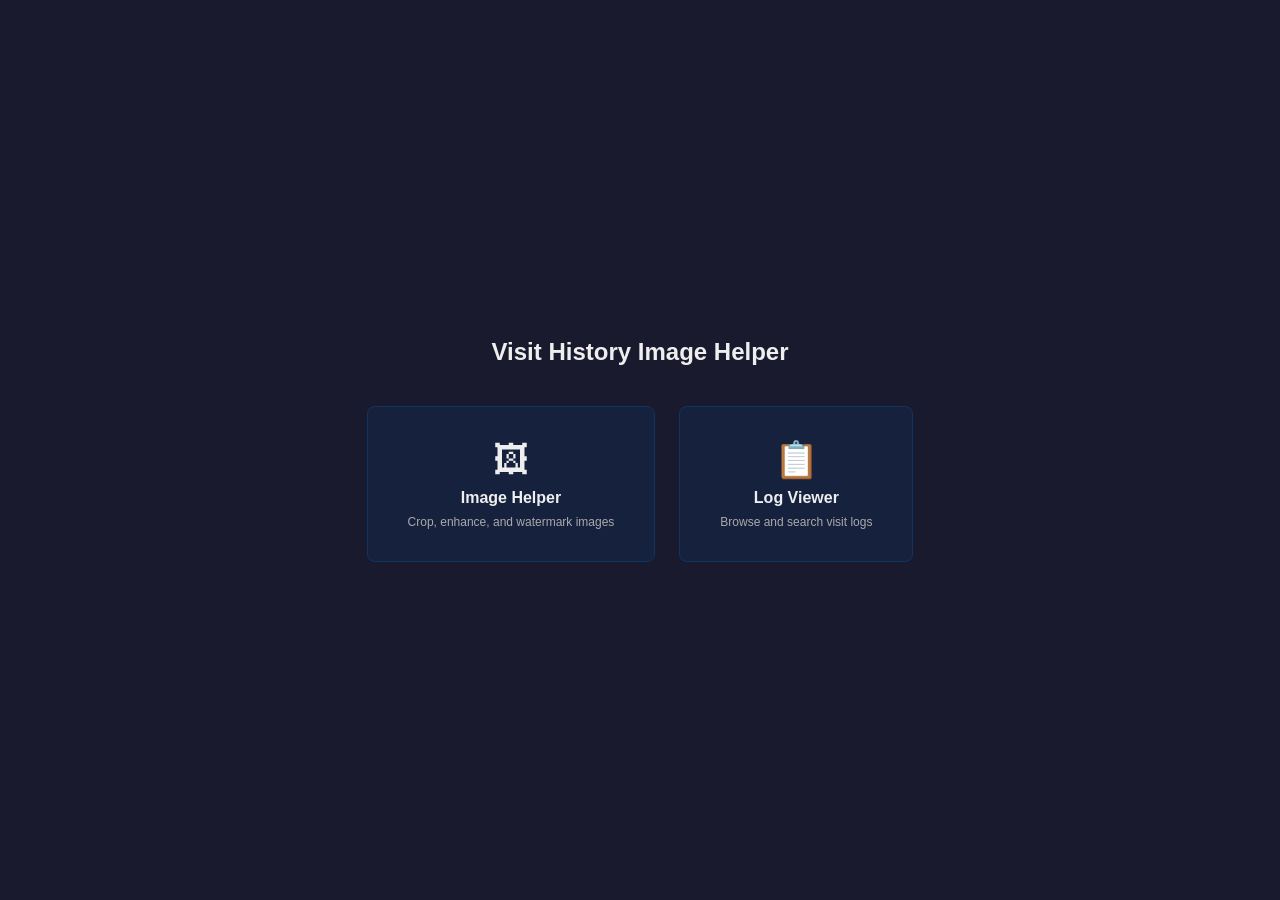
==== web/home.html @ 195b38b1 "updates" ====
<!DOCTYPE html>
<html lang="en">
<head>
  <meta charset="UTF-8">
  <meta name="viewport" content="width=device-width, initial-scale=1.0">
  <title>Visit History Image Helper</title>
  <link rel="stylesheet" href="style.css">
</head>
<body>
  <div id="home-screen">
    <h1>Visit History Image Helper</h1>
    <div id="home-buttons">
      <button class="home-btn" id="btn-image-helper">
        <span class="home-btn-icon">&#x1f5bc;</span>
        <span class="home-btn-label">Image Helper</span>
        <span class="home-btn-desc">Crop, enhance, and watermark images</span>
      </button>
      <button class="home-btn" id="btn-log-viewer">
        <span class="home-btn-icon">&#x1f4cb;</span>
        <span class="home-btn-label">Log Viewer</span>
        <span class="home-btn-desc">Browse and search visit logs</span>
      </button>
    </div>
  </div>
  <script>
    function navigate(page) {
      window.location.href = page;
    }
    document.getElementById("btn-image-helper").addEventListener("click", () => navigate("index.html"));
    document.getElementById("btn-log-viewer").addEventListener("click", () => navigate("log-viewer.html"));
  </script>
</body>
</html>
---- web/style.css ----
* {
  margin: 0;
  padding: 0;
  box-sizing: border-box;
}

body {
  font-family: -apple-system, BlinkMacSystemFont, "Segoe UI", sans-serif;
  background: #1a1a2e;
  color: #eee;
  overflow: hidden;
  height: 100vh;
  display: flex;
  flex-direction: column;
}

#toolbar {
  display: flex;
  align-items: center;
  gap: 8px;
  padding: 8px 12px;
  background: #16213e;
  border-bottom: 1px solid #0f3460;
  flex-shrink: 0;
}

#toolbar button {
  padding: 6px 14px;
  border: 1px solid #0f3460;
  border-radius: 4px;
  background: #0f3460;
  color: #eee;
  cursor: pointer;
  font-size: 13px;
  white-space: nowrap;
}

#toolbar button:hover:not(:disabled) {
  background: #1a5276;
}

#toolbar button:disabled {
  opacity: 0.4;
  cursor: default;
}

#toolbar button.active {
  background: #e94560;
  border-color: #e94560;
}

.toolbar-group {
  display: flex;
  align-items: center;
  gap: 6px;
  border: 1px solid #0f3460;
  border-radius: 4px;
  padding: 4px 6px;
}

#credit-input {
  padding: 6px 10px;
  border: 1px solid #0f3460;
  border-radius: 4px;
  background: #0f3460;
  color: #eee;
  font-size: 13px;
  min-width: 120px;
}

#credit-input:disabled {
  opacity: 0.4;
}

#licence-select {
  padding: 6px 10px;
  border: 1px solid #0f3460;
  border-radius: 4px;
  background: #0f3460;
  color: #eee;
  font-size: 13px;
}

#licence-select:disabled {
  opacity: 0.4;
}

#place-input {
  padding: 6px 10px;
  border: 1px solid #0f3460;
  border-radius: 4px;
  background: #0f3460;
  color: #eee;
  font-size: 13px;
  min-width: 160px;
}

#place-input:disabled {
  opacity: 0.4;
}

#filename-input {
  padding: 6px 10px;
  border: 1px solid #0f3460;
  border-radius: 4px;
  background: #0f3460;
  color: #eee;
  font-size: 13px;
  min-width: 120px;
}

#filename-input:disabled {
  opacity: 0.4;
}

#status-text {
  margin-left: auto;
  font-size: 12px;
  color: #aaa;
}

#canvas-container {
  flex: 1;
  position: relative;
  overflow: hidden;
  background: #111;
}

#canvas {
  display: block;
  width: 100%;
  height: 100%;
}

#crop-overlay {
  position: absolute;
  border: 2px solid #e94560;
  box-shadow: 0 0 0 9999px rgba(0, 0, 0, 0.55);
  pointer-events: none;
  display: none;
  z-index: 10;
}

#drop-hint {
  position: absolute;
  top: 50%;
  left: 50%;
  transform: translate(-50%, -50%);
  font-size: 18px;
  color: #555;
  pointer-events: none;
  z-index: 5;
}

/* Home screen */
#home-screen {
  flex: 1;
  display: flex;
  flex-direction: column;
  align-items: center;
  justify-content: center;
  gap: 40px;
}

#home-screen h1 {
  font-size: 24px;
  font-weight: 600;
  color: #eee;
}

#home-buttons {
  display: flex;
  gap: 24px;
}

.home-btn {
  display: flex;
  flex-direction: column;
  align-items: center;
  gap: 8px;
  padding: 32px 40px;
  border: 1px solid #0f3460;
  border-radius: 8px;
  background: #16213e;
  color: #eee;
  cursor: pointer;
  transition: background 0.15s, border-color 0.15s;
  min-width: 200px;
}

.home-btn:hover {
  background: #1a5276;
  border-color: #1a5276;
}

.home-btn-icon {
  font-size: 36px;
}

.home-btn-label {
  font-size: 16px;
  font-weight: 600;
}

.home-btn-desc {
  font-size: 12px;
  color: #aaa;
}

/* Toolbar title */
#toolbar-title {
  font-size: 14px;
  font-weight: 600;
}

/* Log viewer — tabs */
#log-tabs {
  display: flex;
  gap: 0;
  background: #16213e;
  border-bottom: 1px solid #0f3460;
  flex-shrink: 0;
}

.tab-btn {
  padding: 8px 20px;
  border: none;
  border-bottom: 2px solid transparent;
  background: none;
  color: #888;
  cursor: pointer;
  font-size: 13px;
  font-weight: 600;
  transition: color 0.15s, border-color 0.15s;
}

.tab-btn:hover {
  color: #ccc;
}

.tab-btn.active {
  color: #eee;
  border-bottom-color: #e94560;
}

/* Log viewer — layout */
#log-layout {
  flex: 1;
  overflow: hidden;
  display: flex;
  flex-direction: column;
}

.tab-content {
  display: none;
  flex: 1;
  overflow: hidden;
}

.tab-content.active {
  display: flex;
}

/* Logs by user — split panel */
#tab-by-user {
  flex-direction: row;
}

#user-list-panel {
  width: 280px;
  min-width: 200px;
  border-right: 1px solid #0f3460;
  display: flex;
  flex-direction: column;
  background: #16213e;
}

#user-search {
  padding: 8px 12px;
  border: none;
  border-bottom: 1px solid #0f3460;
  background: #0f3460;
  color: #eee;
  font-size: 13px;
  outline: none;
}

#user-search::placeholder {
  color: #666;
}

#user-list {
  flex: 1;
  overflow-y: auto;
}

.user-item {
  padding: 10px 12px;
  border-bottom: 1px solid #0f3460;
  cursor: pointer;
  transition: background 0.1s;
}

.user-item:hover {
  background: #1a2a4a;
}

.user-item.selected {
  background: #0f3460;
}

.user-item-name {
  font-size: 13px;
  font-weight: 600;
  color: #eee;
  white-space: nowrap;
  overflow: hidden;
  text-overflow: ellipsis;
}

.user-item-email {
  font-size: 11px;
  color: #888;
  white-space: nowrap;
  overflow: hidden;
  text-overflow: ellipsis;
  margin-top: 2px;
}

.user-item-date {
  font-size: 10px;
  color: #666;
  margin-top: 2px;
}

/* Logs panel (right side) */
#user-logs-panel {
  flex: 1;
  display: flex;
  flex-direction: column;
  overflow: hidden;
}

#user-logs-header {
  padding: 8px 12px;
  background: #1a1a2e;
  border-bottom: 1px solid #0f3460;
  flex-shrink: 0;
}

.logs-panel-title {
  font-size: 13px;
  font-weight: 600;
  color: #ccc;
}

#user-logs {
  flex: 1;
  overflow-y: auto;
  padding: 0;
}

#user-logs-footer {
  padding: 8px 12px;
  text-align: center;
  flex-shrink: 0;
}

#user-logs-footer button {
  padding: 6px 14px;
  border: 1px solid #0f3460;
  border-radius: 4px;
  background: #0f3460;
  color: #eee;
  cursor: pointer;
  font-size: 13px;
}

#user-logs-footer button:hover {
  background: #1a5276;
}

/* Log table */
.log-table {
  display: table;
  width: 100%;
  border-collapse: collapse;
  font-size: 12px;
}

.log-row {
  display: table-row;
  cursor: pointer;
  transition: background 0.1s;
}

.log-row:hover {
  background: #1a2a4a;
}

.log-row > span {
  display: table-cell;
  padding: 5px 8px;
  border-bottom: 1px solid #1a1a2e;
  vertical-align: baseline;
  white-space: nowrap;
}

.log-time {
  color: #888;
  width: 155px;
}

.log-user {
  color: #7cb3d1;
  width: 140px;
  max-width: 140px;
  overflow: hidden;
  text-overflow: ellipsis;
}

.log-level-badge {
  width: 85px;
  text-align: center;
}

.log-level-badge > span {
  display: inline-block;
  padding: 1px 6px;
  border-radius: 3px;
  font-size: 10px;
  font-weight: 700;
  text-transform: uppercase;
}

.log-level-trace .log-level-badge > span { background: #333; color: #999; }
.log-level-debug .log-level-badge > span { background: #1a3a1a; color: #6c6; }
.log-level-information .log-level-badge > span { background: #1a2a4a; color: #6af; }
.log-level-warning .log-level-badge > span { background: #3a3a1a; color: #fa0; }
.log-level-error .log-level-badge > span { background: #3a1a1a; color: #f66; }
.log-level-critical .log-level-badge > span { background: #5a0a0a; color: #fff; }

.log-category {
  color: #aaa;
  width: 160px;
  max-width: 160px;
  overflow: hidden;
  text-overflow: ellipsis;
}

.log-message {
  color: #ddd;
  white-space: nowrap;
  overflow: hidden;
  text-overflow: ellipsis;
  max-width: 0;
  width: 100%;
}

/* Detail overlay */
#log-detail-overlay {
  position: fixed;
  top: 0;
  left: 0;
  right: 0;
  bottom: 0;
  background: rgba(0, 0, 0, 0.6);
  display: flex;
  align-items: center;
  justify-content: center;
  z-index: 100;
}

#log-detail-overlay.hidden {
  display: none;
}

#log-detail-panel {
  background: #16213e;
  border: 1px solid #0f3460;
  border-radius: 8px;
  width: 700px;
  max-width: 90vw;
  max-height: 80vh;
  display: flex;
  flex-direction: column;
  overflow: hidden;
}

#log-detail-header {
  display: flex;
  justify-content: space-between;
  align-items: center;
  padding: 10px 16px;
  border-bottom: 1px solid #0f3460;
  font-size: 14px;
  font-weight: 600;
}

#log-detail-header button {
  background: none;
  border: none;
  color: #aaa;
  cursor: pointer;
  font-size: 16px;
  padding: 2px 6px;
}

#log-detail-header button:hover {
  color: #fff;
}

#log-detail-body {
  padding: 16px;
  overflow-y: auto;
  flex: 1;
}

.detail-table {
  width: 100%;
  border-collapse: collapse;
}

.detail-table td {
  padding: 6px 8px;
  vertical-align: top;
  border-bottom: 1px solid #0f3460;
  font-size: 12px;
}

.detail-label {
  color: #888;
  white-space: nowrap;
  width: 120px;
}

.detail-value {
  color: #eee;
  word-break: break-word;
}

.stack-trace,
.context-json {
  background: #111;
  padding: 8px;
  border-radius: 4px;
  font-size: 11px;
  overflow-x: auto;
  white-space: pre-wrap;
  color: #ccc;
  margin: 0;
  max-height: 200px;
  overflow-y: auto;
}

/* Placeholder text */
.placeholder-text {
  color: #555;
  font-size: 16px;
  text-align: center;
  margin-top: 40px;
  width: 100%;
}

/* All logs tab */
#tab-all-logs {
  flex-direction: column;
}

#all-logs-controls {
  display: flex;
  align-items: center;
  gap: 8px;
  padding: 8px 12px;
  background: #1a1a2e;
  border-bottom: 1px solid #0f3460;
  flex-shrink: 0;
  font-size: 13px;
}

#all-logs-controls label {
  color: #888;
}

#all-logs-level {
  padding: 4px 8px;
  border: 1px solid #0f3460;
  border-radius: 4px;
  background: #0f3460;
  color: #eee;
  font-size: 13px;
}

#all-logs-scroll {
  flex: 1;
  overflow-y: auto;
}

#all-logs-footer {
  padding: 8px 12px;
  text-align: center;
  flex-shrink: 0;
}

#all-logs-footer button {
  padding: 6px 14px;
  border: 1px solid #0f3460;
  border-radius: 4px;
  background: #0f3460;
  color: #eee;
  cursor: pointer;
  font-size: 13px;
}

#all-logs-footer button:hover {
  background: #1a5276;
}

/* Visits tab */
#tab-visits {
  flex-direction: column;
}

#visits-scroll {
  flex: 1;
  overflow-y: auto;
  padding: 12px;
}

#visits-list {
  display: flex;
  flex-direction: column;
  gap: 10px;
}

.visit-card {
  background: #16213e;
  border: 1px solid #0f3460;
  border-radius: 6px;
  padding: 12px 16px;
}

.visit-card-header {
  display: flex;
  align-items: center;
  gap: 8px;
  flex-wrap: wrap;
}

.visit-place-name {
  font-size: 14px;
  font-weight: 600;
  color: #eee;
}

.visit-source-badge {
  font-size: 10px;
  font-weight: 700;
  padding: 2px 6px;
  border-radius: 3px;
  text-transform: uppercase;
}

.visit-source-badge.nhle {
  background: #1a2a4a;
  color: #6af;
}

.visit-source-badge.cadw {
  background: #2a1a3a;
  color: #c6f;
}

.visit-fav {
  color: #e94560;
  font-size: 14px;
}

.visit-card-meta {
  display: flex;
  align-items: center;
  gap: 12px;
  margin-top: 4px;
  font-size: 12px;
}

.visit-user {
  color: #7cb3d1;
}

.visit-date {
  color: #888;
}

.visit-rating {
  color: #fa0;
  font-size: 13px;
  letter-spacing: 1px;
}

.visit-notes {
  margin-top: 8px;
  font-size: 12px;
  color: #ccc;
  line-height: 1.4;
}

.visit-comment {
  margin-top: 6px;
  font-size: 12px;
  color: #aaa;
  font-style: italic;
  line-height: 1.4;
}

.visit-photos {
  display: flex;
  gap: 8px;
  margin-top: 10px;
  flex-wrap: wrap;
}

.visit-photo-thumb {
  width: 80px;
  height: 80px;
  object-fit: cover;
  border-radius: 4px;
  border: 1px solid #0f3460;
  cursor: pointer;
  transition: border-color 0.15s, opacity 0.15s;
}

.visit-photo-thumb:hover {
  border-color: #e94560;
  opacity: 0.85;
}

#visits-footer {
  padding: 8px 12px;
  text-align: center;
  flex-shrink: 0;
}

#visits-footer button {
  padding: 6px 14px;
  border: 1px solid #0f3460;
  border-radius: 4px;
  background: #0f3460;
  color: #eee;
  cursor: pointer;
  font-size: 13px;
}

#visits-footer button:hover {
  background: #1a5276;
}

/* Photo overlay */
#visit-photo-overlay {
  position: fixed;
  top: 0;
  left: 0;
  right: 0;
  bottom: 0;
  background: rgba(0, 0, 0, 0.8);
  display: flex;
  align-items: center;
  justify-content: center;
  z-index: 200;
}

#visit-photo-overlay.hidden {
  display: none;
}

#visit-photo-panel {
  position: relative;
  max-width: 90vw;
  max-height: 90vh;
}

#visit-photo-panel img {
  max-width: 90vw;
  max-height: 90vh;
  border-radius: 6px;
  display: block;
}

#btn-close-photo {
  position: absolute;
  top: -12px;
  right: -12px;
  background: #16213e;
  border: 1px solid #0f3460;
  color: #eee;
  width: 28px;
  height: 28px;
  border-radius: 50%;
  cursor: pointer;
  font-size: 13px;
  display: flex;
  align-items: center;
  justify-content: center;
  z-index: 1;
}

#btn-close-photo:hover {
  background: #e94560;
  border-color: #e94560;
}
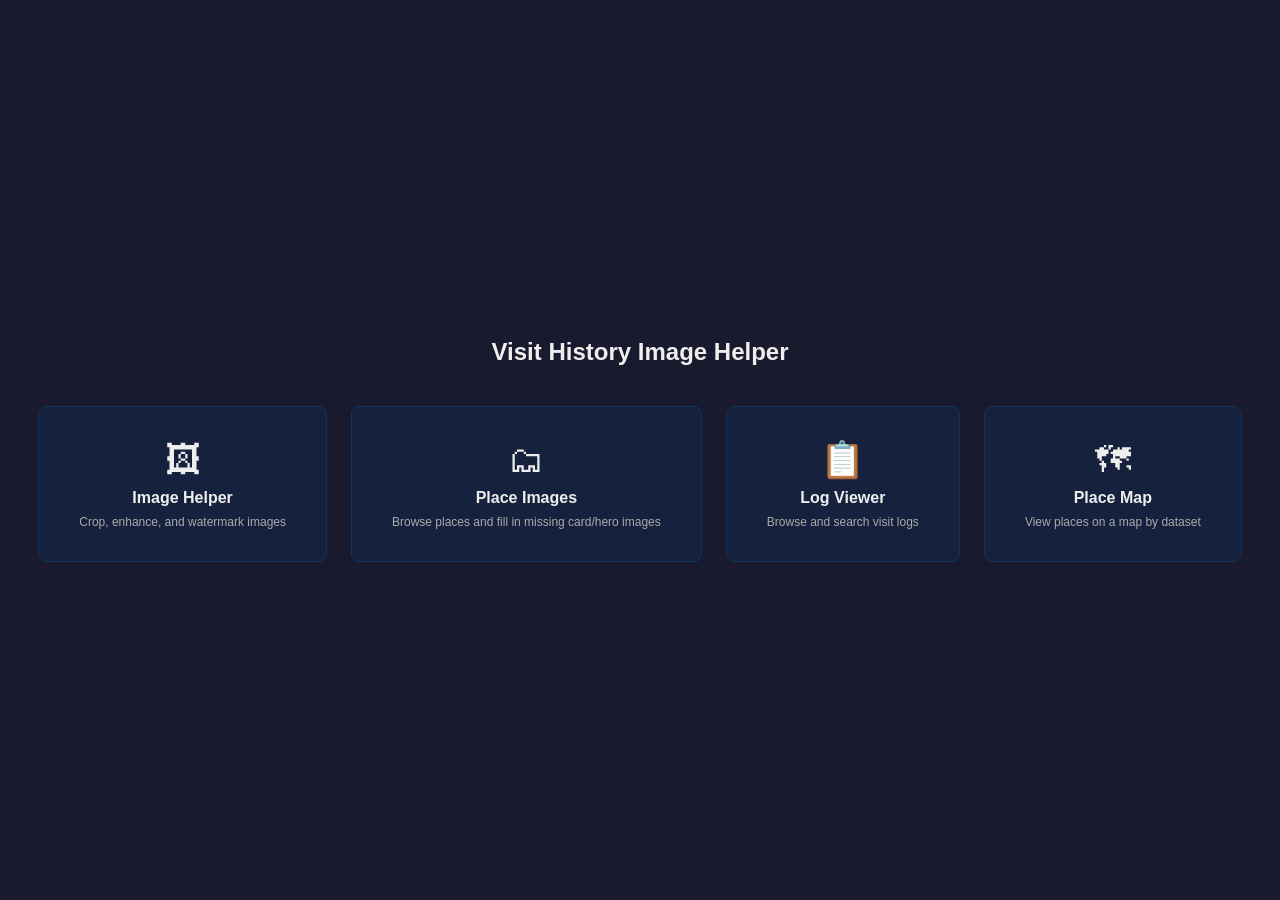
==== commit af20b442: "Log viewer: merge app and web logs, filter by source and activity The three log tabs now read both a" ====
--- a/web/home.html
+++ b/web/home.html
@@ -15,10 +15,20 @@
         <span class="home-btn-label">Image Helper</span>
         <span class="home-btn-desc">Crop, enhance, and watermark images</span>
       </button>
+      <button class="home-btn" id="btn-place-images">
+        <span class="home-btn-icon">&#x1f5c2;</span>
+        <span class="home-btn-label">Place Images</span>
+        <span class="home-btn-desc">Browse places and fill in missing card/hero images</span>
+      </button>
       <button class="home-btn" id="btn-log-viewer">
         <span class="home-btn-icon">&#x1f4cb;</span>
         <span class="home-btn-label">Log Viewer</span>
         <span class="home-btn-desc">Browse and search visit logs</span>
+      </button>
+      <button class="home-btn" id="btn-map">
+        <span class="home-btn-icon">&#x1f5fa;</span>
+        <span class="home-btn-label">Place Map</span>
+        <span class="home-btn-desc">View places on a map by dataset</span>
       </button>
     </div>
   </div>
@@ -27,7 +37,9 @@
       window.location.href = page;
     }
     document.getElementById("btn-image-helper").addEventListener("click", () => navigate("index.html"));
+    document.getElementById("btn-place-images").addEventListener("click", () => navigate("place-images.html"));
     document.getElementById("btn-log-viewer").addEventListener("click", () => navigate("log-viewer.html"));
+    document.getElementById("btn-map").addEventListener("click", () => navigate("map.html"));
   </script>
 </body>
 </html>
--- a/web/style.css
+++ b/web/style.css
@@ -117,6 +117,12 @@
   margin-left: auto;
   font-size: 12px;
   color: #aaa;
+  /* Give way to the controls: truncate rather than push them off the bar.
+     The full text is in the title attribute. */
+  min-width: 0;
+  overflow: hidden;
+  text-overflow: ellipsis;
+  white-space: nowrap;
 }
 
 #canvas-container {
@@ -139,6 +145,49 @@
   pointer-events: none;
   display: none;
   z-index: 10;
+}
+
+/* Hero target: the site lays the place name, badges and buttons over the
+   lower-left of the header image, so mark that region to keep it clear of
+   the subject. Approximate — the header's height follows its text. */
+#crop-overlay.hero::after {
+  content: "site text sits here";
+  position: absolute;
+  left: 0;
+  bottom: 0;
+  width: 55%;
+  height: 60%;
+  border-top: 1px dashed rgba(233, 69, 96, 0.7);
+  border-right: 1px dashed rgba(233, 69, 96, 0.7);
+  background: linear-gradient(to top, rgba(11, 20, 31, 0.35), rgba(11, 20, 31, 0));
+  color: rgba(255, 255, 255, 0.55);
+  font-size: 11px;
+  padding: 4px 6px;
+  text-transform: uppercase;
+  letter-spacing: 0.08em;
+}
+
+#target-group {
+  gap: 0;
+  padding: 0;
+  overflow: hidden;
+  /* overflow:hidden lets flex shrink this to nothing when the status text is
+     long; the status truncates instead (see #status-text). */
+  flex-shrink: 0;
+}
+
+#target-group .target-btn {
+  border: none;
+  border-radius: 0;
+  background: transparent;
+}
+
+#target-group .target-btn + .target-btn {
+  border-left: 1px solid #0f3460;
+}
+
+#toolbar #target-group .target-btn.active {
+  background: #e94560;
 }
 
 #drop-hint {
@@ -390,8 +439,9 @@
 
 .log-row {
   display: table-row;
-  cursor: pointer;
+  cursor: default;
   transition: background 0.1s;
+  user-select: text;
 }
 
 .log-row:hover {
@@ -431,6 +481,43 @@
   font-size: 10px;
   font-weight: 700;
   text-transform: uppercase;
+}
+
+.log-source-badge {
+  width: 44px;
+  text-align: center;
+}
+
+.log-source-badge > span {
+  display: inline-block;
+  padding: 1px 5px;
+  border-radius: 3px;
+  font-size: 10px;
+  font-weight: 700;
+  text-transform: uppercase;
+  border: 1px solid #0f3460;
+  color: #7cb3d1;
+}
+
+.log-source-badge > .log-source-web {
+  border-color: #3a5a2a;
+  color: #9c6;
+}
+
+.logs-header {
+  display: flex;
+  align-items: center;
+  justify-content: space-between;
+  gap: 8px;
+}
+
+.log-source-select {
+  padding: 4px 8px;
+  border: 1px solid #0f3460;
+  border-radius: 4px;
+  background: #0f3460;
+  color: #eee;
+  font-size: 12px;
 }
 
 .log-level-trace .log-level-badge > span { background: #333; color: #999; }
@@ -526,6 +613,8 @@
   vertical-align: top;
   border-bottom: 1px solid #0f3460;
   font-size: 12px;
+  user-select: text;
+  cursor: default;
 }
 
 .detail-label {
@@ -562,6 +651,99 @@
   width: 100%;
 }
 
+/* Logs by Active User tab — mirrors by-user layout */
+#tab-active-user {
+  flex-direction: row;
+}
+
+#active-user-list-panel {
+  width: 280px;
+  min-width: 200px;
+  border-right: 1px solid #0f3460;
+  display: flex;
+  flex-direction: column;
+  background: #16213e;
+}
+
+#active-user-search {
+  padding: 8px 12px;
+  border: none;
+  border-bottom: 1px solid #0f3460;
+  background: #0f3460;
+  color: #eee;
+  font-size: 13px;
+  outline: none;
+}
+
+#active-user-search::placeholder {
+  color: #666;
+}
+
+#active-user-filter {
+  margin: 8px 12px 0;
+}
+
+.user-item-source {
+  display: inline-block;
+  margin-left: 6px;
+  padding: 0 4px;
+  border-radius: 3px;
+  font-size: 9px;
+  font-weight: 700;
+  text-transform: uppercase;
+  border: 1px solid #0f3460;
+  color: #7cb3d1;
+}
+
+.user-item-source.web {
+  border-color: #3a5a2a;
+  color: #9c6;
+}
+
+#active-user-list {
+  flex: 1;
+  overflow-y: auto;
+}
+
+#active-user-logs-panel {
+  flex: 1;
+  display: flex;
+  flex-direction: column;
+  overflow: hidden;
+}
+
+#active-user-logs-header {
+  padding: 8px 12px;
+  background: #1a1a2e;
+  border-bottom: 1px solid #0f3460;
+  flex-shrink: 0;
+}
+
+#active-user-logs {
+  flex: 1;
+  overflow-y: auto;
+}
+
+#active-user-logs-footer {
+  padding: 8px 12px;
+  text-align: center;
+  flex-shrink: 0;
+}
+
+#active-user-logs-footer button {
+  padding: 6px 14px;
+  border: 1px solid #0f3460;
+  border-radius: 4px;
+  background: #0f3460;
+  color: #eee;
+  cursor: pointer;
+  font-size: 13px;
+}
+
+#active-user-logs-footer button:hover {
+  background: #1a5276;
+}
+
 /* All logs tab */
 #tab-all-logs {
   flex-direction: column;
@@ -720,6 +902,13 @@
   flex-wrap: wrap;
 }
 
+.visit-photo-wrap {
+  position: relative;
+  width: 80px;
+  height: 80px;
+  flex-shrink: 0;
+}
+
 .visit-photo-thumb {
   width: 80px;
   height: 80px;
@@ -727,6 +916,7 @@
   border-radius: 4px;
   border: 1px solid #0f3460;
   cursor: pointer;
+  display: block;
   transition: border-color 0.15s, opacity 0.15s;
 }
 
@@ -735,13 +925,141 @@
   opacity: 0.85;
 }
 
-#visits-footer {
+.photo-comment-dot {
+  position: absolute;
+  top: 4px;
+  right: 4px;
+  width: 8px;
+  height: 8px;
+  border-radius: 50%;
+  background: #6af;
+  border: 1px solid rgba(0, 0, 0, 0.4);
+  pointer-events: none;
+}
+
+/* Subscriptions tab */
+#tab-subscriptions {
+  flex-direction: column;
+}
+
+#subscriptions-scroll {
+  flex: 1;
+  overflow-y: auto;
+  padding: 12px;
+}
+
+.subs-table {
+  width: 100%;
+  border-collapse: collapse;
+  font-size: 13px;
+}
+
+.subs-table thead th {
+  text-align: left;
+  padding: 8px 12px;
+  border-bottom: 2px solid #0f3460;
+  color: #888;
+  font-weight: 600;
+  font-size: 12px;
+  text-transform: uppercase;
+  letter-spacing: 0.5px;
+}
+
+.subs-table tbody td {
+  padding: 8px 12px;
+  border-bottom: 1px solid #0f3460;
+  color: #ddd;
+  user-select: text;
+  cursor: default;
+}
+
+.subs-table tbody tr:hover {
+  background: #1a2a4a;
+}
+
+.sub-type-badge {
+  display: inline-block;
+  padding: 2px 8px;
+  border-radius: 3px;
+  font-size: 11px;
+  font-weight: 700;
+  text-transform: uppercase;
+}
+
+.sub-type-yearly {
+  background: #1a3a1a;
+  color: #6c6;
+}
+
+.sub-type-monthly {
+  background: #1a2a4a;
+  color: #6af;
+}
+
+.sub-type-unknown {
+  background: #333;
+  color: #999;
+}
+
+#subs-controls {
+  display: flex;
+  align-items: center;
+  gap: 8px;
+  padding: 8px 12px;
+  background: #1a1a2e;
+  border-bottom: 1px solid #0f3460;
+  flex-shrink: 0;
+  font-size: 13px;
+}
+
+#subs-controls label {
+  color: #888;
+}
+
+#subs-status {
+  padding: 4px 8px;
+  border: 1px solid #0f3460;
+  border-radius: 4px;
+  background: #0f3460;
+  color: #eee;
+  font-size: 13px;
+}
+
+#subs-summary {
+  margin-left: auto;
+  color: #888;
+}
+
+.sub-status-badge {
+  display: inline-block;
+  padding: 2px 8px;
+  border-radius: 3px;
+  font-size: 11px;
+  font-weight: 700;
+  text-transform: uppercase;
+}
+
+.sub-status-active {
+  background: #1a3a1a;
+  color: #6c6;
+}
+
+.sub-status-lapsed {
+  background: #333;
+  color: #999;
+}
+
+.sub-expired {
+  color: #d9a441;
+}
+
+#subscriptions-footer {
   padding: 8px 12px;
   text-align: center;
   flex-shrink: 0;
 }
 
-#visits-footer button {
+#subscriptions-footer button {
   padding: 6px 14px;
   border: 1px solid #0f3460;
   border-radius: 4px;
@@ -751,7 +1069,342 @@
   font-size: 13px;
 }
 
-#visits-footer button:hover {
+#subscriptions-footer button:hover {
+  background: #1a5276;
+}
+
+/* Tag explorer */
+#tab-tags {
+  flex-direction: column;
+}
+
+#tags-controls {
+  display: flex;
+  align-items: center;
+  gap: 8px;
+  padding: 8px 12px;
+  background: #1a1a2e;
+  border-bottom: 1px solid #0f3460;
+  flex-shrink: 0;
+  font-size: 13px;
+}
+
+#tags-controls label {
+  color: #888;
+}
+
+#tags-search {
+  flex: 1;
+  max-width: 320px;
+  padding: 4px 8px;
+  border: 1px solid #0f3460;
+  border-radius: 4px;
+  background: #16213e;
+  color: #eee;
+  font-size: 13px;
+}
+
+#tags-user,
+#tags-approved {
+  padding: 4px 8px;
+  border: 1px solid #0f3460;
+  border-radius: 4px;
+  background: #0f3460;
+  color: #eee;
+  font-size: 13px;
+}
+
+#tags-scroll {
+  flex: 1;
+  overflow-y: auto;
+  padding: 12px;
+}
+
+.tags-table {
+  width: 100%;
+  border-collapse: collapse;
+  font-size: 13px;
+}
+
+.tags-table thead th {
+  text-align: left;
+  padding: 8px 12px;
+  border-bottom: 2px solid #0f3460;
+  color: #888;
+  font-weight: 600;
+  font-size: 12px;
+  text-transform: uppercase;
+  letter-spacing: 0.5px;
+}
+
+.tags-table tbody td {
+  padding: 8px 12px;
+  border-bottom: 1px solid #0f3460;
+  color: #ddd;
+  user-select: text;
+  cursor: default;
+  vertical-align: top;
+}
+
+.tags-table tbody tr:hover {
+  background: #1a2a4a;
+}
+
+.tag-place-name {
+  color: #eee;
+}
+
+.tag-place-location {
+  color: #888;
+  font-size: 11px;
+  margin-top: 2px;
+}
+
+.tag-chip {
+  display: inline-block;
+  padding: 2px 8px;
+  border-radius: 3px;
+  background: #1a2a4a;
+  color: #6af;
+  font-size: 11px;
+  font-weight: 700;
+}
+
+.tag-chip.tag-unapproved {
+  background: #3a2a1a;
+  color: #fa6;
+}
+
+.tag-category {
+  display: inline-block;
+  margin-left: 6px;
+  color: #888;
+  font-size: 11px;
+}
+
+.tag-pending {
+  display: inline-block;
+  margin-left: 6px;
+  color: #fa6;
+  font-size: 10px;
+  text-transform: uppercase;
+  letter-spacing: 0.5px;
+}
+
+#tags-footer {
+  padding: 8px 12px;
+  text-align: center;
+  flex-shrink: 0;
+}
+
+#tags-footer button {
+  padding: 6px 14px;
+  border: 1px solid #0f3460;
+  border-radius: 4px;
+  background: #0f3460;
+  color: #eee;
+  cursor: pointer;
+  font-size: 13px;
+}
+
+#tags-footer button:hover {
+  background: #1a5276;
+}
+
+/* Visit card actions row */
+.visit-card-actions {
+  display: flex;
+  align-items: center;
+  justify-content: space-between;
+  margin-top: 10px;
+}
+
+/* Published toggle */
+.visit-published-toggle {
+  display: flex;
+  align-items: center;
+  gap: 8px;
+  font-size: 12px;
+  color: #888;
+  user-select: none;
+}
+
+.toggle-switch {
+  position: relative;
+  display: inline-block;
+  width: 36px;
+  height: 20px;
+}
+
+.toggle-switch input {
+  opacity: 0;
+  width: 0;
+  height: 0;
+  position: absolute;
+}
+
+.toggle-slider {
+  position: absolute;
+  inset: 0;
+  background: #0f3460;
+  border-radius: 20px;
+  cursor: pointer;
+  transition: background 0.2s;
+}
+
+.toggle-slider::before {
+  content: "";
+  position: absolute;
+  width: 14px;
+  height: 14px;
+  left: 3px;
+  top: 3px;
+  background: #888;
+  border-radius: 50%;
+  transition: transform 0.2s, background 0.2s;
+}
+
+.toggle-switch input:checked + .toggle-slider {
+  background: #1a3a1a;
+}
+
+.toggle-switch input:checked + .toggle-slider::before {
+  transform: translateX(16px);
+  background: #6c6;
+}
+
+.toggle-switch input:disabled + .toggle-slider {
+  opacity: 0.5;
+  cursor: default;
+}
+
+.btn-edit-comments {
+  padding: 3px 10px;
+  border: 1px solid #0f3460;
+  border-radius: 4px;
+  background: #0f3460;
+  color: #aaa;
+  cursor: pointer;
+  font-size: 11px;
+  transition: background 0.15s, color 0.15s;
+}
+
+.btn-edit-comments:hover {
+  background: #1a5276;
+  color: #eee;
+}
+
+/* Comments edit overlay */
+#visit-comments-overlay {
+  position: fixed;
+  top: 0;
+  left: 0;
+  right: 0;
+  bottom: 0;
+  background: rgba(0, 0, 0, 0.6);
+  display: flex;
+  align-items: center;
+  justify-content: center;
+  z-index: 300;
+}
+
+#visit-comments-overlay.hidden {
+  display: none;
+}
+
+#visit-comments-panel {
+  background: #16213e;
+  border: 1px solid #0f3460;
+  border-radius: 8px;
+  width: 560px;
+  max-width: 90vw;
+  display: flex;
+  flex-direction: column;
+  overflow: hidden;
+}
+
+#visit-comments-header {
+  display: flex;
+  justify-content: space-between;
+  align-items: center;
+  padding: 10px 16px;
+  border-bottom: 1px solid #0f3460;
+  font-size: 14px;
+  font-weight: 600;
+}
+
+#visit-comments-header button {
+  background: none;
+  border: none;
+  color: #aaa;
+  cursor: pointer;
+  font-size: 16px;
+  padding: 2px 6px;
+}
+
+#visit-comments-header button:hover {
+  color: #fff;
+}
+
+#visit-comments-body {
+  padding: 16px;
+}
+
+#visit-comments-textarea {
+  width: 100%;
+  padding: 10px;
+  background: #0f3460;
+  border: 1px solid #1a5276;
+  border-radius: 4px;
+  color: #eee;
+  font-size: 13px;
+  font-family: inherit;
+  line-height: 1.5;
+  resize: vertical;
+  outline: none;
+}
+
+#visit-comments-textarea:focus {
+  border-color: #e94560;
+}
+
+#visit-comments-footer {
+  display: flex;
+  justify-content: flex-end;
+  gap: 8px;
+  padding: 10px 16px;
+  border-top: 1px solid #0f3460;
+}
+
+#visit-comments-footer button {
+  padding: 6px 18px;
+  border: 1px solid #0f3460;
+  border-radius: 4px;
+  cursor: pointer;
+  font-size: 13px;
+}
+
+#btn-save-comments {
+  background: #e94560;
+  border-color: #e94560;
+  color: #fff;
+}
+
+#btn-save-comments:hover:not(:disabled) {
+  background: #c73050;
+}
+
+#btn-save-comments:disabled {
+  opacity: 0.5;
+  cursor: default;
+}
+
+#btn-cancel-comments {
+  background: #0f3460;
+  color: #eee;
+}
+
+#btn-cancel-comments:hover {
   background: #1a5276;
 }
 
@@ -808,3 +1461,1929 @@
   background: #e94560;
   border-color: #e94560;
 }
+
+#visit-photo-comment-bar {
+  position: absolute;
+  bottom: 0;
+  left: 0;
+  right: 0;
+  display: flex;
+  align-items: center;
+  gap: 8px;
+  padding: 8px 12px;
+  background: rgba(0, 0, 0, 0.72);
+  border-radius: 0 0 6px 6px;
+  min-height: 42px;
+}
+
+#visit-photo-comment-text {
+  flex: 1;
+  font-size: 13px;
+  color: #ccc;
+  font-style: italic;
+  min-width: 0;
+  overflow: hidden;
+  text-overflow: ellipsis;
+  white-space: nowrap;
+}
+
+#visit-photo-comment-text:empty::before {
+  content: "No description";
+  color: #555;
+}
+
+#btn-edit-photo-comment {
+  flex-shrink: 0;
+  padding: 4px 10px;
+  background: rgba(15, 52, 96, 0.85);
+  border: 1px solid #1a5276;
+  border-radius: 4px;
+  color: #aaa;
+  cursor: pointer;
+  font-size: 12px;
+  transition: background 0.15s, color 0.15s;
+}
+
+#btn-edit-photo-comment:hover {
+  background: rgba(26, 82, 118, 0.95);
+  color: #eee;
+}
+
+#btn-download-photo {
+  flex-shrink: 0;
+  background: rgba(15, 52, 96, 0.85);
+  border: 1px solid #0f3460;
+  color: #eee;
+  padding: 4px 12px;
+  border-radius: 14px;
+  cursor: pointer;
+  font-size: 13px;
+  display: flex;
+  align-items: center;
+  gap: 4px;
+}
+
+#btn-download-photo:hover {
+  background: rgba(26, 82, 118, 0.95);
+  border-color: #1a5276;
+}
+
+/* Dashboard */
+#tab-dashboard {
+  flex-direction: column;
+}
+
+#dashboard-controls {
+  display: flex;
+  align-items: center;
+  gap: 8px;
+  padding: 8px 12px;
+  background: #1a1a2e;
+  border-bottom: 1px solid #0f3460;
+  flex-shrink: 0;
+  font-size: 13px;
+}
+
+#dashboard-controls label {
+  color: #888;
+}
+
+#dash-range {
+  padding: 4px 8px;
+  border: 1px solid #0f3460;
+  border-radius: 4px;
+  background: #0f3460;
+  color: #eee;
+  font-size: 13px;
+}
+
+#dash-nav {
+  display: flex;
+  align-items: center;
+  gap: 4px;
+  margin-left: 8px;
+}
+
+#dash-nav button,
+#btn-dash-today {
+  padding: 4px 10px;
+  border: 1px solid #0f3460;
+  border-radius: 4px;
+  background: #16213e;
+  color: #ccc;
+  cursor: pointer;
+  font-size: 12px;
+}
+
+#dash-nav button:hover:not(:disabled),
+#btn-dash-today:hover:not(:disabled) {
+  background: #0f3460;
+  color: #eee;
+}
+
+#dash-nav button:disabled,
+#btn-dash-today:disabled {
+  opacity: 0.35;
+  cursor: default;
+}
+
+#dash-period-label {
+  min-width: 150px;
+  text-align: center;
+  color: #eee;
+  font-weight: 600;
+}
+
+.dash-check {
+  display: flex;
+  align-items: center;
+  gap: 5px;
+  margin-left: auto;
+  color: #888;
+  cursor: pointer;
+}
+
+#dashboard-body {
+  flex: 1;
+  overflow-y: auto;
+  padding: 16px;
+}
+
+/* Dashboard sections */
+.dash-section + .dash-section {
+  margin-top: 24px;
+}
+
+.dash-section-title {
+  font-size: 12px;
+  font-weight: 700;
+  text-transform: uppercase;
+  letter-spacing: 0.8px;
+  color: #7f8bb0;
+  padding-bottom: 8px;
+  margin-bottom: 12px;
+  border-bottom: 1px solid #0f3460;
+}
+
+/* Stat tiles */
+.dash-stats {
+  display: flex;
+  gap: 12px;
+  margin-bottom: 16px;
+  flex-wrap: wrap;
+}
+
+.stat-tile {
+  flex: 1;
+  min-width: 150px;
+  background: #16213e;
+  border: 1px solid #0f3460;
+  border-radius: 6px;
+  padding: 12px 14px;
+}
+
+.stat-label {
+  font-size: 11px;
+  text-transform: uppercase;
+  letter-spacing: 0.5px;
+  color: #888;
+  margin-bottom: 6px;
+}
+
+.stat-value {
+  font-size: 26px;
+  font-weight: 600;
+  color: #eee;
+  line-height: 1.1;
+}
+
+.stat-sub {
+  font-size: 12px;
+  color: #888;
+  margin-top: 4px;
+}
+
+/* Chart card */
+.dash-card {
+  background: #16213e;
+  border: 1px solid #0f3460;
+  border-radius: 6px;
+  padding: 14px 16px 10px;
+}
+
+.dash-card-title {
+  font-size: 14px;
+  font-weight: 600;
+  color: #eee;
+}
+
+.dash-card-sub {
+  font-size: 12px;
+  color: #888;
+  margin-top: 2px;
+  margin-bottom: 14px;
+}
+
+#signups-chart {
+  position: relative;
+}
+
+.chart-plot {
+  position: relative;
+  height: 240px;
+}
+
+.chart-gridline {
+  position: absolute;
+  left: 36px;
+  right: 0;
+  border-top: 1px solid rgba(255, 255, 255, 0.06);
+}
+
+.chart-gridline.is-base {
+  border-top-color: rgba(255, 255, 255, 0.18);
+}
+
+.chart-gridline span {
+  position: absolute;
+  left: -36px;
+  top: -7px;
+  width: 28px;
+  text-align: right;
+  font-size: 10px;
+  color: #666;
+}
+
+.chart-bars {
+  position: absolute;
+  top: 0;
+  right: 0;
+  bottom: 0;
+  left: 36px;
+  display: flex;
+  align-items: flex-end;
+  gap: 2px;
+}
+
+.chart-col {
+  flex: 1;
+  height: 100%;
+  display: flex;
+  align-items: flex-end;
+  justify-content: center;
+  position: relative;
+  cursor: default;
+}
+
+.chart-bar {
+  position: relative;
+  width: 100%;
+  max-width: 44px;
+  background: #e94560;
+  border-radius: 4px 4px 0 0;
+  transition: background 0.12s;
+}
+
+.chart-col:hover .chart-bar {
+  background: #ff5f78;
+}
+
+/* Subscriptions are a second series, so they get their own hue rather than
+   reusing the sign-up accent */
+#subs-signups-chart .chart-bar {
+  background: #3d8bfd;
+}
+
+#subs-signups-chart .chart-col:hover .chart-bar {
+  background: #63a3ff;
+}
+
+.chart-col.is-empty:hover {
+  background: rgba(255, 255, 255, 0.04);
+}
+
+.chart-peak-label {
+  position: absolute;
+  bottom: 100%;
+  margin-bottom: 4px;
+  font-size: 11px;
+  font-weight: 600;
+  color: #ccc;
+  white-space: nowrap;
+}
+
+.chart-x-labels {
+  display: flex;
+  gap: 2px;
+  margin-left: 36px;
+  padding-top: 6px;
+}
+
+.chart-x-label {
+  flex: 1;
+  text-align: center;
+  font-size: 10px;
+  color: #666;
+  white-space: nowrap;
+  overflow: hidden;
+}
+
+.chart-tooltip {
+  position: absolute;
+  z-index: 5;
+  background: #0f3460;
+  border: 1px solid #1a5276;
+  border-radius: 4px;
+  padding: 5px 9px;
+  font-size: 12px;
+  color: #eee;
+  pointer-events: none;
+  white-space: nowrap;
+  transform: translate(-50%, -100%);
+  box-shadow: 0 2px 8px rgba(0, 0, 0, 0.4);
+}
+
+.chart-tooltip.hidden {
+  display: none;
+}
+
+.chart-tooltip-date {
+  color: #aaa;
+  font-size: 11px;
+  margin-bottom: 2px;
+}
+
+.dash-empty {
+  padding: 40px 0;
+  text-align: center;
+  color: #666;
+  font-size: 13px;
+}
+
+/* Map page */
+#map-layout {
+  flex: 1;
+  display: flex;
+  min-height: 0;
+}
+
+#map-sidebar {
+  width: 240px;
+  flex-shrink: 0;
+  background: #16213e;
+  border-right: 1px solid #0f3460;
+  display: flex;
+  flex-direction: column;
+}
+
+#map-sidebar-header {
+  display: flex;
+  justify-content: space-between;
+  align-items: center;
+  padding: 10px 12px;
+  border-bottom: 1px solid #0f3460;
+  font-size: 13px;
+  font-weight: 600;
+}
+
+#map-sidebar-actions {
+  display: flex;
+  gap: 4px;
+}
+
+#map-sidebar-actions button {
+  padding: 3px 8px;
+  border: 1px solid #0f3460;
+  border-radius: 4px;
+  background: #0f3460;
+  color: #eee;
+  cursor: pointer;
+  font-size: 11px;
+}
+
+#map-sidebar-actions button:hover {
+  background: #1a5276;
+}
+
+#dataset-list {
+  flex: 1;
+  overflow-y: auto;
+  padding: 6px 0;
+}
+
+.dataset-row {
+  display: flex;
+  align-items: center;
+  gap: 8px;
+  padding: 6px 12px;
+  font-size: 12px;
+  cursor: pointer;
+}
+
+.dataset-row:hover {
+  background: #0f3460;
+}
+
+.dataset-swatch {
+  width: 12px;
+  height: 12px;
+  border-radius: 50%;
+  flex-shrink: 0;
+}
+
+.dataset-label {
+  flex: 1;
+  overflow: hidden;
+  text-overflow: ellipsis;
+  white-space: nowrap;
+}
+
+.dataset-count {
+  color: #aaa;
+  font-size: 11px;
+}
+
+#map-pane {
+  position: relative;
+  flex: 1;
+  min-width: 0;
+  display: flex;
+}
+
+#map {
+  flex: 1;
+  min-width: 0;
+  background: #1a1a2e;
+}
+
+/* Reposition mode */
+#crosshair {
+  position: absolute;
+  left: 50%;
+  top: 50%;
+  width: 40px;
+  height: 40px;
+  margin: -20px 0 0 -20px;
+  border: 2px solid rgba(0, 0, 0, 0.85);
+  border-radius: 50%;
+  pointer-events: none;
+  z-index: 650;
+}
+
+#crosshair::before,
+#crosshair::after {
+  content: "";
+  position: absolute;
+  background: rgba(0, 0, 0, 0.85);
+}
+
+#crosshair::before {
+  left: 50%;
+  top: -12px;
+  bottom: -12px;
+  width: 2px;
+  margin-left: -1px;
+}
+
+#crosshair::after {
+  top: 50%;
+  left: -12px;
+  right: -12px;
+  height: 2px;
+  margin-top: -1px;
+}
+
+#crosshair.hidden,
+#reposition-bar.hidden {
+  display: none;
+}
+
+#reposition-bar {
+  position: absolute;
+  left: 50%;
+  bottom: 24px;
+  transform: translateX(-50%);
+  display: flex;
+  align-items: center;
+  gap: 10px;
+  padding: 8px 12px;
+  background: rgba(22, 33, 62, 0.95);
+  border: 1px solid #0f3460;
+  border-radius: 8px;
+  font-size: 13px;
+  white-space: nowrap;
+  z-index: 900;
+}
+
+#reposition-coords {
+  color: #aaa;
+  font-size: 12px;
+  font-family: "Consolas", monospace;
+}
+
+#reposition-bar button {
+  padding: 5px 14px;
+  border: 1px solid #0f3460;
+  border-radius: 4px;
+  background: #0f3460;
+  color: #eee;
+  cursor: pointer;
+  font-size: 12px;
+}
+
+#reposition-bar button:hover {
+  background: #1a5276;
+}
+
+#btn-reposition-save {
+  background: #e94560 !important;
+  border-color: #e94560 !important;
+}
+
+#btn-reposition-save:hover {
+  background: #c9364d !important;
+}
+
+.place-pin {
+  background: none;
+  border: none;
+}
+
+/* Place dialog */
+#place-overlay {
+  position: fixed;
+  top: 0;
+  left: 0;
+  right: 0;
+  bottom: 0;
+  background: rgba(0, 0, 0, 0.6);
+  display: flex;
+  align-items: center;
+  justify-content: center;
+  z-index: 1000;
+}
+
+#place-overlay.hidden {
+  display: none;
+}
+
+#place-panel {
+  background: #16213e;
+  border: 1px solid #0f3460;
+  border-radius: 8px;
+  width: 620px;
+  max-width: 90vw;
+  display: flex;
+  flex-direction: column;
+  overflow: hidden;
+}
+
+#place-panel-header {
+  display: flex;
+  justify-content: space-between;
+  align-items: center;
+  padding: 10px 16px;
+  border-bottom: 1px solid #0f3460;
+  font-size: 14px;
+  font-weight: 600;
+}
+
+#place-panel-header button {
+  background: none;
+  border: none;
+  color: #aaa;
+  cursor: pointer;
+  font-size: 16px;
+  padding: 2px 6px;
+}
+
+#place-panel-header button:hover {
+  color: #fff;
+}
+
+#place-panel-body {
+  padding: 16px;
+}
+
+#place-name {
+  font-size: 16px;
+  user-select: text;
+}
+
+#place-links:not(:empty) {
+  margin-top: 12px;
+  display: flex;
+  flex-direction: column;
+  gap: 6px;
+}
+
+.place-link-row {
+  display: flex;
+  align-items: center;
+  gap: 8px;
+  font-size: 12px;
+  min-width: 0;
+}
+
+.place-link-label {
+  color: #aaa;
+  flex-shrink: 0;
+  width: 100px;
+}
+
+.place-link-row input {
+  flex: 1;
+  min-width: 0;
+  padding: 5px 8px;
+  border: 1px solid #0f3460;
+  border-radius: 4px;
+  background: #0f3460;
+  color: #eee;
+  font-size: 12px;
+}
+
+.place-link-row input:focus {
+  outline: none;
+  border-color: #1a5276;
+}
+
+.btn-open-url {
+  flex-shrink: 0;
+  padding: 5px 10px;
+  border: 1px solid #0f3460;
+  border-radius: 4px;
+  background: #0f3460;
+  color: #eee;
+  cursor: pointer;
+  font-size: 11px;
+}
+
+.btn-open-url:hover {
+  background: #1a5276;
+}
+
+#place-pin-status {
+  margin-top: 4px;
+  font-size: 12px;
+  color: #aaa;
+}
+
+#place-save-status {
+  flex: 1;
+  font-size: 12px;
+  color: #aaa;
+}
+
+#place-panel-footer {
+  align-items: center;
+}
+
+#pin-filter-section {
+  padding: 10px 12px;
+  border-top: 1px solid #0f3460;
+  display: flex;
+  flex-direction: column;
+  gap: 6px;
+  flex-shrink: 0;
+}
+
+#pin-filter-section label {
+  font-size: 13px;
+  font-weight: 600;
+}
+
+#basemap-toggle {
+  position: absolute;
+  top: 10px;
+  right: 10px;
+  z-index: 900;
+  min-width: 110px;
+  padding: 6px 12px;
+  border: 1px solid #0f3460;
+  border-radius: 4px;
+  background: rgba(22, 33, 62, 0.95);
+  color: #eee;
+  cursor: pointer;
+  font-size: 12px;
+}
+
+#basemap-toggle:hover {
+  background: #1a5276;
+}
+
+#pin-filter {
+  padding: 5px 8px;
+  border: 1px solid #0f3460;
+  border-radius: 4px;
+  background: #0f3460;
+  color: #eee;
+  font-size: 12px;
+}
+
+#place-panel-footer {
+  display: flex;
+  gap: 8px;
+  justify-content: flex-end;
+  padding: 0 16px;
+}
+
+#place-panel-footer:not(:empty) {
+  padding: 10px 16px;
+  border-top: 1px solid #0f3460;
+}
+
+#place-panel-footer button {
+  padding: 6px 14px;
+  border: 1px solid #0f3460;
+  border-radius: 4px;
+  background: #0f3460;
+  color: #eee;
+  cursor: pointer;
+  font-size: 13px;
+}
+
+#place-panel-footer button:hover {
+  background: #1a5276;
+}
+
+#place-panel-footer button.btn-small {
+  padding: 4px 10px;
+  font-size: 11px;
+}
+
+/* Tag moderation */
+#tag-subtabs {
+  display: flex;
+  gap: 4px;
+  padding: 8px 12px 0;
+  background: #1a1a2e;
+  flex-shrink: 0;
+}
+
+.subtab-btn {
+  padding: 5px 14px;
+  border: 1px solid #0f3460;
+  border-bottom: none;
+  border-radius: 4px 4px 0 0;
+  background: #16213e;
+  color: #aaa;
+  cursor: pointer;
+  font-size: 12px;
+}
+
+.subtab-btn:hover {
+  color: #eee;
+}
+
+.subtab-btn.active {
+  background: #0f3460;
+  color: #eee;
+}
+
+.subtab-badge:not(:empty) {
+  display: inline-block;
+  margin-left: 6px;
+  padding: 0 5px;
+  border-radius: 8px;
+  background: #e94560;
+  color: #fff;
+  font-size: 10px;
+  font-weight: 700;
+}
+
+.subtab-content {
+  display: none;
+  flex: 1;
+  min-height: 0;
+  flex-direction: column;
+}
+
+.subtab-content.active {
+  display: flex;
+}
+
+#pending-list,
+#removals-list {
+  flex: 1;
+  overflow-y: auto;
+  padding: 12px;
+}
+
+.moderation-card {
+  border: 1px solid #0f3460;
+  border-radius: 6px;
+  background: #16213e;
+  padding: 12px 14px;
+  margin-bottom: 10px;
+}
+
+.moderation-row {
+  display: flex;
+  justify-content: space-between;
+  align-items: baseline;
+  gap: 12px;
+}
+
+.moderation-name {
+  font-size: 15px;
+  font-weight: 600;
+}
+
+.moderation-date {
+  color: #888;
+  font-size: 11px;
+  flex-shrink: 0;
+}
+
+.moderation-meta {
+  margin-top: 4px;
+  color: #aaa;
+  font-size: 12px;
+}
+
+.moderation-category {
+  display: inline-block;
+  padding: 1px 8px;
+  border-radius: 3px;
+  color: #fff;
+  font-size: 11px;
+  font-weight: 600;
+}
+
+.moderation-actions {
+  display: flex;
+  gap: 8px;
+  margin-top: 10px;
+}
+
+.moderation-btn {
+  padding: 6px 16px;
+  border: none;
+  border-radius: 4px;
+  color: #fff;
+  cursor: pointer;
+  font-size: 12px;
+}
+
+.moderation-btn.btn-approve {
+  background: #22c55e;
+}
+
+.moderation-btn.btn-merge {
+  background: #3b82f6;
+}
+
+.moderation-btn.btn-reject {
+  background: #dc2626;
+}
+
+.moderation-btn.btn-dismiss {
+  background: #6b7280;
+}
+
+.moderation-btn:hover {
+  filter: brightness(1.15);
+}
+
+.moderation-empty {
+  padding: 40px 0;
+  text-align: center;
+  color: #666;
+  font-size: 13px;
+}
+
+/* Moderation confirm dialog */
+#tag-action-overlay {
+  position: fixed;
+  top: 0;
+  left: 0;
+  right: 0;
+  bottom: 0;
+  background: rgba(0, 0, 0, 0.6);
+  display: flex;
+  align-items: center;
+  justify-content: center;
+  z-index: 200;
+}
+
+#tag-action-overlay.hidden {
+  display: none;
+}
+
+#tag-action-panel {
+  background: #16213e;
+  border: 1px solid #0f3460;
+  border-radius: 8px;
+  width: 460px;
+  max-width: 90vw;
+  display: flex;
+  flex-direction: column;
+  overflow: hidden;
+}
+
+#tag-action-header {
+  display: flex;
+  justify-content: space-between;
+  align-items: center;
+  padding: 10px 16px;
+  border-bottom: 1px solid #0f3460;
+  font-size: 14px;
+  font-weight: 600;
+}
+
+#tag-action-header button {
+  background: none;
+  border: none;
+  color: #aaa;
+  cursor: pointer;
+  font-size: 16px;
+  padding: 2px 6px;
+}
+
+#tag-action-header button:hover {
+  color: #fff;
+}
+
+#tag-action-body {
+  padding: 16px;
+}
+
+#tag-action-message {
+  font-size: 13px;
+  line-height: 1.5;
+}
+
+#tag-action-select {
+  margin-top: 12px;
+  width: 100%;
+  padding: 6px 8px;
+  border: 1px solid #0f3460;
+  border-radius: 4px;
+  background: #0f3460;
+  color: #eee;
+  font-size: 13px;
+}
+
+#tag-action-footer {
+  display: flex;
+  align-items: center;
+  gap: 8px;
+  padding: 10px 16px;
+  border-top: 1px solid #0f3460;
+}
+
+#tag-action-status {
+  flex: 1;
+  color: #fa6;
+  font-size: 12px;
+}
+
+#tag-action-footer button {
+  padding: 6px 16px;
+  border: 1px solid #0f3460;
+  border-radius: 4px;
+  background: #0f3460;
+  color: #eee;
+  cursor: pointer;
+  font-size: 13px;
+}
+
+#tag-action-footer button:hover:not(:disabled) {
+  background: #1a5276;
+}
+
+#tag-action-footer button:disabled {
+  opacity: 0.5;
+  cursor: default;
+}
+
+#tag-action-footer button.danger {
+  background: #dc2626;
+  border-color: #dc2626;
+}
+
+#tag-action-footer button.danger:hover:not(:disabled) {
+  background: #b91c1c;
+}
+
+/* Visit map */
+#tab-visits {
+  flex-direction: column;
+}
+
+#visits-sentinel {
+  height: 1px;
+}
+
+#visit-map-controls {
+  display: flex;
+  align-items: center;
+  gap: 8px;
+  padding: 8px 12px;
+  background: #1a1a2e;
+  border-bottom: 1px solid #0f3460;
+  flex-shrink: 0;
+  font-size: 13px;
+}
+
+#visit-map-controls label {
+  color: #888;
+}
+
+#visit-map-controls select {
+  padding: 4px 8px;
+  border: 1px solid #0f3460;
+  border-radius: 4px;
+  background: #0f3460;
+  color: #eee;
+  font-size: 12px;
+}
+
+#visit-map-summary {
+  margin-left: auto;
+  color: #aaa;
+  font-size: 12px;
+}
+
+#visit-map-body {
+  flex: 1;
+  display: flex;
+  min-height: 0;
+}
+
+#visit-layer-panel {
+  width: 230px;
+  flex-shrink: 0;
+  background: #16213e;
+  border-right: 1px solid #0f3460;
+  display: flex;
+  flex-direction: column;
+}
+
+#visit-layer-header {
+  display: flex;
+  justify-content: space-between;
+  align-items: center;
+  padding: 10px 12px;
+  border-bottom: 1px solid #0f3460;
+  font-size: 13px;
+  font-weight: 600;
+}
+
+#visit-layer-actions {
+  display: flex;
+  gap: 4px;
+}
+
+#visit-layer-actions button {
+  padding: 3px 8px;
+  border: 1px solid #0f3460;
+  border-radius: 4px;
+  background: #0f3460;
+  color: #eee;
+  cursor: pointer;
+  font-size: 11px;
+}
+
+#visit-layer-actions button:hover {
+  background: #1a5276;
+}
+
+#visit-layer-list {
+  flex: 1;
+  overflow-y: auto;
+  padding: 6px 0;
+}
+
+#visit-map-pane {
+  flex: 1;
+  min-width: 0;
+  display: flex;
+}
+
+#visit-map {
+  flex: 1;
+  min-width: 0;
+  background: #1a1a2e;
+}
+
+.visit-popup-name {
+  font-size: 13px;
+  font-weight: 600;
+  margin-bottom: 3px;
+}
+
+.visit-popup-meta {
+  font-size: 11px;
+  color: #555;
+}
+
+.leaflet-popup-content {
+  margin: 10px 12px;
+}
+
+/* --- Place image manager -------------------------------------------------
+   The place list on the left, and the two outputs for the selected place open
+   side by side on the right. Panel controls are scoped to .pi-* rather than
+   #toolbar so the single-image helper's toolbar is untouched. */
+
+#pi-layout {
+  flex: 1;
+  display: flex;
+  min-height: 0;
+}
+
+#pi-sidebar {
+  width: 320px;
+  flex-shrink: 0;
+  display: flex;
+  flex-direction: column;
+  min-height: 0;
+  background: #14203a;
+  border-right: 1px solid #0f3460;
+}
+
+#pi-filters {
+  display: flex;
+  flex-direction: column;
+  gap: 6px;
+  padding: 10px;
+  border-bottom: 1px solid #0f3460;
+}
+
+#pi-filters input,
+#pi-filters select {
+  padding: 7px 10px;
+  border: 1px solid #0f3460;
+  border-radius: 4px;
+  background: #0f3460;
+  color: #eee;
+  font-size: 13px;
+  width: 100%;
+}
+
+#pi-count {
+  font-size: 11px;
+  color: #8fa3c0;
+}
+
+#pi-list {
+  flex: 1;
+  overflow-y: auto;
+  min-height: 0;
+}
+
+.pi-row {
+  display: grid;
+  grid-template-columns: 1fr auto;
+  grid-template-areas:
+    "name badges"
+    "meta badges";
+  gap: 0 8px;
+  align-items: center;
+  padding: 7px 10px;
+  border-bottom: 1px solid rgba(15, 52, 96, 0.5);
+  cursor: pointer;
+}
+
+.pi-row:hover {
+  background: #1a2b4d;
+}
+
+.pi-row.selected {
+  background: #0f3460;
+  box-shadow: inset 3px 0 0 #e94560;
+}
+
+.pi-row-name {
+  grid-area: name;
+  font-size: 13px;
+  overflow: hidden;
+  text-overflow: ellipsis;
+  white-space: nowrap;
+}
+
+.pi-row-meta {
+  grid-area: meta;
+  font-size: 11px;
+  color: #8fa3c0;
+  overflow: hidden;
+  text-overflow: ellipsis;
+  white-space: nowrap;
+}
+
+.pi-row-meta:empty {
+  display: none;
+}
+
+.pi-row-badges {
+  grid-area: badges;
+  display: flex;
+  gap: 4px;
+}
+
+.pi-dot {
+  width: 18px;
+  height: 18px;
+  border-radius: 50%;
+  display: flex;
+  align-items: center;
+  justify-content: center;
+  font-size: 10px;
+  font-weight: 600;
+}
+
+.pi-dot.on {
+  background: #1d6f42;
+  color: #d6f5e2;
+}
+
+.pi-dot.off {
+  background: #3a2230;
+  color: #e07a8d;
+  border: 1px dashed #e94560;
+}
+
+#pi-main {
+  flex: 1;
+  display: flex;
+  flex-direction: column;
+  min-width: 0;
+  min-height: 0;
+  /* The Commons picker is absolutely positioned inside here; without this it
+     resolves against the viewport and covers the place list too. */
+  position: relative;
+}
+
+#pi-placebar {
+  display: flex;
+  align-items: baseline;
+  gap: 12px;
+  padding: 8px 12px;
+  background: #16213e;
+  border-bottom: 1px solid #0f3460;
+  flex-shrink: 0;
+}
+
+#pi-place-name {
+  font-size: 15px;
+  font-weight: 600;
+  white-space: nowrap;
+  overflow: hidden;
+  text-overflow: ellipsis;
+}
+
+#pi-place-meta {
+  font-size: 12px;
+  color: #8fa3c0;
+  flex: 1;
+  white-space: nowrap;
+  overflow: hidden;
+  text-overflow: ellipsis;
+}
+
+.pi-field {
+  display: flex;
+  align-items: center;
+  gap: 6px;
+  font-size: 12px;
+  color: #8fa3c0;
+}
+
+.pi-field input {
+  padding: 6px 10px;
+  border: 1px solid #0f3460;
+  border-radius: 4px;
+  background: #0f3460;
+  color: #eee;
+  font-size: 13px;
+  min-width: 220px;
+}
+
+.pi-field input:disabled {
+  opacity: 0.4;
+}
+
+#pi-panels {
+  flex: 1;
+  display: flex;
+  gap: 1px;
+  min-height: 0;
+  background: #0f3460;
+}
+
+.pi-panel {
+  flex: 1 1 50%;
+  min-width: 0;
+  display: flex;
+  flex-direction: column;
+  background: #1a1a2e;
+}
+
+.pi-panel-head {
+  display: flex;
+  align-items: center;
+  gap: 8px;
+  padding: 6px 10px;
+  background: #16213e;
+  flex-shrink: 0;
+}
+
+.pi-panel-title {
+  font-size: 13px;
+  font-weight: 600;
+}
+
+.pi-panel-dims {
+  font-size: 11px;
+  color: #8fa3c0;
+}
+
+.pi-badge {
+  margin-left: auto;
+  font-size: 11px;
+  padding: 2px 8px;
+  border-radius: 10px;
+  background: #0f3460;
+  color: #8fa3c0;
+}
+
+.pi-badge.ok {
+  background: #1d6f42;
+  color: #d6f5e2;
+}
+
+.pi-badge.missing {
+  background: #3a2230;
+  color: #e07a8d;
+}
+
+/* One panel can take the whole width so a crop can be judged at size; the other
+   collapses to a rail that is still one click away. */
+.pi-panel.pi-maximised {
+  flex: 1 1 100%;
+}
+
+.pi-panel.pi-collapsed {
+  flex: 0 0 34px;
+  min-width: 34px;
+  cursor: pointer;
+}
+
+.pi-panel.pi-collapsed:hover {
+  background: #1a2b4d;
+}
+
+.pi-panel.pi-collapsed > *:not(.pi-panel-head) {
+  display: none;
+}
+
+.pi-panel.pi-collapsed .pi-panel-head {
+  flex-direction: column;
+  height: 100%;
+  align-items: center;
+  gap: 12px;
+  padding: 10px 4px;
+}
+
+.pi-panel.pi-collapsed .pi-panel-title {
+  writing-mode: vertical-rl;
+  text-orientation: mixed;
+  letter-spacing: 0.06em;
+}
+
+.pi-panel.pi-collapsed .pi-panel-dims {
+  display: none;
+}
+
+.pi-panel.pi-collapsed .pi-badge {
+  margin: 0;
+  padding: 2px 5px;
+  writing-mode: vertical-rl;
+  font-size: 10px;
+}
+
+/* Keep the toggle at the top of the rail rather than the bottom. */
+.pi-panel.pi-collapsed .pi-collapse {
+  order: -1;
+}
+
+.pi-panel button.pi-collapse {
+  padding: 2px 7px;
+  font-size: 13px;
+  line-height: 1.2;
+  background: transparent;
+  border-color: transparent;
+  color: #8fa3c0;
+  flex-shrink: 0;
+}
+
+.pi-panel button.pi-collapse:hover:not(:disabled) {
+  background: #0f3460;
+  color: #eee;
+}
+
+/* Browse Commons: the shortlist comes to the user instead of to the model.
+   Sits over the panels so the thumbnails get the full width. */
+#pi-picker {
+  position: absolute;
+  inset: 0;
+  z-index: 40;
+  display: flex;
+  flex-direction: column;
+  background: #10192e;
+}
+
+#pi-picker[hidden] {
+  display: none;
+}
+
+#pi-picker-bar {
+  display: flex;
+  align-items: center;
+  gap: 8px;
+  padding: 8px 12px;
+  background: #16213e;
+  border-bottom: 1px solid #0f3460;
+  flex-shrink: 0;
+  flex-wrap: wrap;
+}
+
+#pi-picker-bar input[type="text"],
+#pi-picker-bar select {
+  padding: 6px 10px;
+  border: 1px solid #0f3460;
+  border-radius: 4px;
+  background: #0f3460;
+  color: #eee;
+  font-size: 13px;
+}
+
+#pi-picker-query {
+  min-width: 220px;
+  flex: 1;
+}
+
+#pi-picker-sort {
+  flex-shrink: 0;
+}
+
+#pi-picker-bar button {
+  padding: 6px 12px;
+  border: 1px solid #0f3460;
+  border-radius: 4px;
+  background: #0f3460;
+  color: #eee;
+  cursor: pointer;
+  font-size: 13px;
+  white-space: nowrap;
+}
+
+#pi-picker-bar button:hover:not(:disabled) {
+  background: #1a5276;
+}
+
+#pi-picker-bar button:disabled {
+  opacity: 0.4;
+  cursor: default;
+}
+
+#pi-picker-target .target-btn.active {
+  background: #e94560;
+  border-color: #e94560;
+}
+
+.pi-picker-check {
+  display: flex;
+  align-items: center;
+  gap: 5px;
+  font-size: 12px;
+  color: #8fa3c0;
+  white-space: nowrap;
+}
+
+#pi-picker-target-label {
+  font-size: 12px;
+  color: #8fa3c0;
+}
+
+#pi-picker-count {
+  margin-left: auto;
+  font-size: 12px;
+  color: #8fa3c0;
+}
+
+#pi-picker-grid {
+  flex: 1;
+  /* Without min-height a flex child's auto minimum is its content, so the grid
+     grows to fit every tile instead of scrolling — and the rows get squeezed
+     to make them fit. */
+  min-height: 0;
+  overflow-y: auto;
+  display: grid;
+  grid-template-columns: repeat(auto-fill, minmax(240px, 1fr));
+  /* Rows are sized by their content and never redistributed to fill the box. */
+  grid-auto-rows: max-content;
+  gap: 12px;
+  padding: 12px;
+  align-content: start;
+}
+
+.pi-cand {
+  display: flex;
+  flex-direction: column;
+  background: #16213e;
+  border: 1px solid #0f3460;
+  border-radius: 5px;
+  overflow: hidden;
+  cursor: pointer;
+}
+
+.pi-cand:hover {
+  border-color: #e94560;
+}
+
+.pi-cand img {
+  width: 100%;
+  aspect-ratio: 3 / 2;
+  object-fit: cover;
+  background: #000;
+  display: block;
+  /* Keep the thumbnail at its aspect-derived height; as a flex item it would
+     otherwise be the first thing squeezed when space runs short. */
+  flex-shrink: 0;
+}
+
+.pi-cand-body {
+  padding: 7px 9px;
+  display: flex;
+  flex-direction: column;
+  gap: 3px;
+  min-width: 0;
+}
+
+.pi-cand-name {
+  font-size: 12px;
+  color: #eee;
+  overflow: hidden;
+  text-overflow: ellipsis;
+  white-space: nowrap;
+}
+
+.pi-cand-meta {
+  font-size: 11px;
+  color: #8fa3c0;
+  overflow: hidden;
+  text-overflow: ellipsis;
+  white-space: nowrap;
+}
+
+.pi-cand-foot {
+  display: flex;
+  align-items: center;
+  gap: 6px;
+  font-size: 10px;
+  color: #8fa3c0;
+}
+
+.pi-keeps {
+  padding: 1px 6px;
+  border-radius: 8px;
+  background: #0f3460;
+}
+
+.pi-keeps.tight {
+  background: #3a2230;
+  color: #e07a8d;
+}
+
+.pi-keeps.roomy {
+  background: #1d6f42;
+  color: #d6f5e2;
+}
+
+.pi-cand-foot a {
+  margin-left: auto;
+  color: #6ea8dc;
+  text-decoration: none;
+}
+
+#pi-picker-empty {
+  grid-column: 1 / -1;
+  padding: 40px 12px;
+  text-align: center;
+  color: #8fa3c0;
+  font-size: 13px;
+  line-height: 1.7;
+}
+
+.pi-panel button.pi-browse {
+  background: #0f3460;
+  border-color: #1a5276;
+  padding: 8px 16px;
+  font-size: 13px;
+}
+
+.pi-stage {
+  flex: 1;
+  position: relative;
+  overflow: hidden;
+  background: #111;
+  min-height: 0;
+}
+
+.pi-stage.dropping {
+  outline: 2px dashed #e94560;
+  outline-offset: -6px;
+}
+
+.pi-stage canvas {
+  display: block;
+  width: 100%;
+  height: 100%;
+  cursor: grab;
+}
+
+.pi-overlay {
+  position: absolute;
+  border: 2px solid #e94560;
+  box-shadow: 0 0 0 9999px rgba(0, 0, 0, 0.55);
+  pointer-events: none;
+  display: none;
+  z-index: 10;
+}
+
+/* Hero: the site lays the place name, badges and buttons over the lower-left
+   of the header image, so mark that region to keep it clear of the subject.
+   Outline only — nothing tints the image, so what you judge is the photo. */
+.pi-overlay.hero::after {
+  content: "site text sits here";
+  position: absolute;
+  left: 0;
+  bottom: 0;
+  width: 55%;
+  height: 60%;
+  border-top: 1px dashed rgba(233, 69, 96, 0.85);
+  border-right: 1px dashed rgba(233, 69, 96, 0.85);
+  color: rgba(233, 69, 96, 0.95);
+  /* With no fill behind it the label has to carry its own contrast, since it
+     may sit over anything from a bright sky to a dark wall. */
+  text-shadow: 0 1px 2px rgba(0, 0, 0, 0.85);
+  font-size: 10px;
+  padding: 3px 5px;
+  text-transform: uppercase;
+  letter-spacing: 0.08em;
+}
+
+.pi-hint {
+  position: absolute;
+  top: 50%;
+  left: 50%;
+  transform: translate(-50%, -50%);
+  display: none;
+  flex-direction: column;
+  align-items: center;
+  gap: 14px;
+  font-size: 13px;
+  color: #555;
+  z-index: 5;
+  text-align: center;
+}
+
+#pi-find-all {
+  padding: 6px 14px;
+  border: 1px solid #5b4a94;
+  border-radius: 4px;
+  background: #4a3c7a;
+  color: #eee;
+  cursor: pointer;
+  font-size: 13px;
+  white-space: nowrap;
+  flex-shrink: 0;
+}
+
+#pi-find-all:hover:not(:disabled) {
+  background: #5f4d9c;
+}
+
+#pi-find-all:disabled {
+  opacity: 0.4;
+  cursor: default;
+}
+
+.pi-panel button.pi-find {
+  background: #4a3c7a;
+  border-color: #5b4a94;
+  padding: 8px 16px;
+  font-size: 13px;
+}
+
+.pi-panel button.pi-find:hover:not(:disabled) {
+  background: #5f4d9c;
+}
+
+/* Claude is off searching Commons. The stage carries the progress so the panel
+   reads as busy rather than merely empty — a find takes about a minute. */
+.pi-finding {
+  position: absolute;
+  inset: 0;
+  z-index: 25;
+  display: none;
+  flex-direction: column;
+  align-items: center;
+  justify-content: center;
+  gap: 12px;
+  padding: 20px;
+  background: #111;
+}
+
+.pi-finding-head {
+  display: flex;
+  align-items: center;
+  gap: 10px;
+  font-size: 13px;
+  color: #cfd8e6;
+  text-align: center;
+}
+
+.pi-spinner {
+  width: 13px;
+  height: 13px;
+  flex-shrink: 0;
+  border: 2px solid #4a3c7a;
+  border-top-color: #b9a7f0;
+  border-radius: 50%;
+  animation: pi-spin 0.8s linear infinite;
+}
+
+@keyframes pi-spin {
+  to { transform: rotate(360deg); }
+}
+
+.pi-finding-log {
+  list-style: none;
+  max-height: 45%;
+  overflow-y: auto;
+  font-size: 11px;
+  color: #8fa3c0;
+  text-align: left;
+  max-width: 100%;
+}
+
+.pi-finding-log li {
+  padding: 2px 0;
+  border-left: 2px solid #2a3f63;
+  padding-left: 8px;
+}
+
+.pi-finding-log li:last-child {
+  color: #cfd8e6;
+  border-left-color: #b9a7f0;
+}
+
+/* Provenance of a found image: shown only when Claude sourced it. */
+.pi-attrib {
+  display: none;
+  align-items: center;
+  gap: 8px;
+  padding: 0 8px 6px;
+  background: #16213e;
+  font-size: 11px;
+  color: #8fa3c0;
+  flex-shrink: 0;
+}
+
+.pi-attrib > span {
+  flex: 1;
+  min-width: 0;
+  overflow: hidden;
+  text-overflow: ellipsis;
+  white-space: nowrap;
+}
+
+.pi-attrib button {
+  padding: 3px 8px !important;
+  font-size: 11px !important;
+}
+
+.pi-tools,
+.pi-credit {
+  display: flex;
+  align-items: center;
+  gap: 5px;
+  padding: 6px 8px;
+  background: #16213e;
+  flex-wrap: wrap;
+  flex-shrink: 0;
+}
+
+.pi-credit {
+  padding-top: 0;
+}
+
+.pi-panel button {
+  padding: 5px 9px;
+  border: 1px solid #0f3460;
+  border-radius: 4px;
+  background: #0f3460;
+  color: #eee;
+  cursor: pointer;
+  font-size: 12px;
+  white-space: nowrap;
+}
+
+.pi-panel button:hover:not(:disabled) {
+  background: #1a5276;
+}
+
+.pi-panel button:disabled {
+  opacity: 0.4;
+  cursor: default;
+}
+
+.pi-panel button.active {
+  background: #e94560;
+  border-color: #e94560;
+}
+
+.pi-panel button.pi-save {
+  margin-left: auto;
+  background: #1d6f42;
+  border-color: #1d6f42;
+}
+
+.pi-panel button.pi-save:hover:not(:disabled) {
+  background: #24894f;
+}
+
+.pi-credit input,
+.pi-credit select {
+  padding: 5px 8px;
+  border: 1px solid #0f3460;
+  border-radius: 4px;
+  background: #0f3460;
+  color: #eee;
+  font-size: 12px;
+}
+
+.pi-credit input {
+  flex: 1;
+  min-width: 90px;
+}
+
+.pi-credit input:disabled,
+.pi-credit select:disabled {
+  opacity: 0.4;
+}
+
+/* The image the place already has, filling the stage. It sits above the canvas
+   and the crop overlay: while it is up, the panel offers only Re-crop and Clear,
+   so an existing image is never edited over by accident. */
+.pi-preview {
+  position: absolute;
+  inset: 0;
+  z-index: 20;
+  display: none;
+  flex-direction: column;
+  align-items: center;
+  justify-content: center;
+  gap: 12px;
+  padding: 16px;
+  background: #111;
+}
+
+.pi-preview img {
+  max-width: 100%;
+  min-height: 0;
+  flex: 0 1 auto;
+  object-fit: contain;
+  border-radius: 4px;
+  box-shadow: 0 6px 20px rgba(0, 0, 0, 0.6);
+  background: #000;
+}
+
+.pi-preview-bar {
+  display: flex;
+  align-items: center;
+  gap: 8px;
+  flex-shrink: 0;
+  max-width: 100%;
+}
+
+.pi-preview-name {
+  font-size: 11px;
+  color: #8fa3c0;
+  overflow: hidden;
+  text-overflow: ellipsis;
+  white-space: nowrap;
+}
+
+/* Re-crop is the way forward from here, so give it the weight. */
+.pi-panel .pi-preview button[data-action="recrop"] {
+  background: #1a5276;
+  border-color: #1a5276;
+}
+
+.pi-panel .pi-preview button[data-action="recrop"]:hover:not(:disabled) {
+  background: #2470a0;
+}
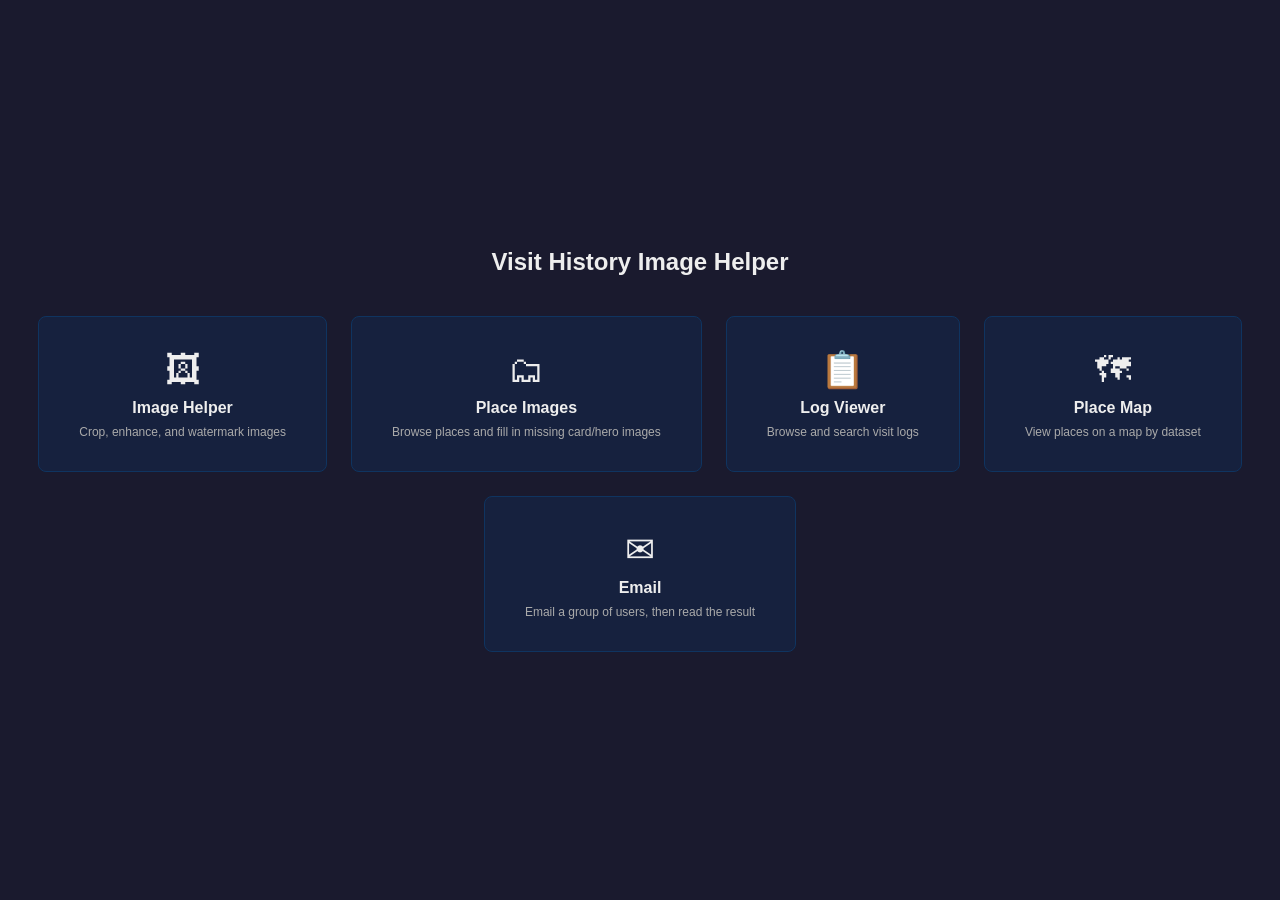
==== commit 508dee05: "Email: a page for campaign email, moved from the website repo Choose a group of users (subscribers, " ====
--- a/web/home.html
+++ b/web/home.html
@@ -30,6 +30,11 @@
         <span class="home-btn-label">Place Map</span>
         <span class="home-btn-desc">View places on a map by dataset</span>
       </button>
+      <button class="home-btn" id="btn-email">
+        <span class="home-btn-icon">&#x2709;</span>
+        <span class="home-btn-label">Email</span>
+        <span class="home-btn-desc">Email a group of users, then read the result</span>
+      </button>
     </div>
   </div>
   <script>
@@ -40,6 +45,7 @@
     document.getElementById("btn-place-images").addEventListener("click", () => navigate("place-images.html"));
     document.getElementById("btn-log-viewer").addEventListener("click", () => navigate("log-viewer.html"));
     document.getElementById("btn-map").addEventListener("click", () => navigate("map.html"));
+    document.getElementById("btn-email").addEventListener("click", () => navigate("email.html"));
   </script>
 </body>
 </html>
--- a/web/style.css
+++ b/web/style.css
@@ -219,7 +219,10 @@
 
 #home-buttons {
   display: flex;
+  flex-wrap: wrap;
+  justify-content: center;
   gap: 24px;
+  padding: 0 24px;
 }
 
 .home-btn {
@@ -994,6 +997,11 @@
 .sub-type-monthly {
   background: #1a2a4a;
   color: #6af;
+}
+
+.sub-type-lifetime {
+  background: #3a2a1a;
+  color: #fc6;
 }
 
 .sub-type-unknown {
@@ -2725,12 +2733,51 @@
   flex-shrink: 0;
 }
 
+#pi-place-title {
+  display: flex;
+  align-items: baseline;
+  gap: 6px;
+  min-width: 0;
+}
+
 #pi-place-name {
   font-size: 15px;
   font-weight: 600;
   white-space: nowrap;
   overflow: hidden;
   text-overflow: ellipsis;
+}
+
+#pi-place-name.renamable {
+  cursor: text;
+}
+
+#pi-place-name-input {
+  font-size: 15px;
+  font-weight: 600;
+  padding: 2px 6px;
+  border: 1px solid #e94560;
+  border-radius: 4px;
+  background: #0f3460;
+  color: #eee;
+  min-width: 280px;
+}
+
+#pi-place-name-input:disabled {
+  opacity: 0.6;
+}
+
+#pi-rename {
+  padding: 0 6px;
+  border: none;
+  background: transparent;
+  color: #8fa3c0;
+  font-size: 14px;
+  cursor: pointer;
+}
+
+#pi-rename:hover {
+  color: #eee;
 }
 
 #pi-place-meta {
@@ -3387,3 +3434,474 @@
 .pi-panel .pi-preview button[data-action="recrop"]:hover:not(:disabled) {
   background: #2470a0;
 }
+
+/* Place websites, opened in the system browser. Hidden when a place has no URL
+   for that field, so the bar doesn't carry dead buttons. */
+#pi-place-links {
+  display: flex;
+  gap: 6px;
+  flex-shrink: 0;
+}
+
+#pi-place-links .pi-link {
+  padding: 5px 10px;
+  border: 1px solid #0f3460;
+  border-radius: 4px;
+  background: #1a1a2e;
+  color: #8fb8e0;
+  cursor: pointer;
+  font-size: 12px;
+  white-space: nowrap;
+}
+
+#pi-place-links .pi-link:hover {
+  background: #0f3460;
+  color: #eee;
+}
+
+#pi-place-links .pi-link[hidden] {
+  display: none;
+}
+
+/* Pushed to the far end of the placebar, away from the everyday controls. */
+#pi-delete {
+  margin-left: auto;
+  padding: 5px 10px;
+  border: 1px solid #5a2a35;
+  border-radius: 4px;
+  background: transparent;
+  color: #e07a8d;
+  cursor: pointer;
+  font-size: 12px;
+  white-space: nowrap;
+}
+
+#pi-delete:hover {
+  background: #dc2626;
+  border-color: #dc2626;
+  color: #fff;
+}
+
+#pi-delete[hidden] {
+  display: none;
+}
+
+#pi-delete-overlay {
+  position: fixed;
+  inset: 0;
+  background: rgba(0, 0, 0, 0.6);
+  display: flex;
+  align-items: center;
+  justify-content: center;
+  z-index: 200;
+}
+
+#pi-delete-overlay[hidden] {
+  display: none;
+}
+
+#pi-delete-dialog {
+  background: #16213e;
+  border: 1px solid #0f3460;
+  border-radius: 8px;
+  width: 440px;
+  max-width: 90vw;
+  overflow: hidden;
+}
+
+#pi-delete-title {
+  padding: 10px 16px;
+  border-bottom: 1px solid #0f3460;
+  font-size: 14px;
+  font-weight: 600;
+}
+
+#pi-delete-message {
+  padding: 16px;
+  font-size: 13px;
+  line-height: 1.5;
+}
+
+#pi-delete-footer {
+  display: flex;
+  align-items: center;
+  gap: 8px;
+  padding: 10px 16px;
+  border-top: 1px solid #0f3460;
+}
+
+#pi-delete-status {
+  flex: 1;
+  color: #fa6;
+  font-size: 12px;
+}
+
+#pi-delete-footer button {
+  padding: 6px 16px;
+  border: 1px solid #0f3460;
+  border-radius: 4px;
+  background: #0f3460;
+  color: #eee;
+  cursor: pointer;
+  font-size: 13px;
+}
+
+#pi-delete-footer button:hover:not(:disabled) {
+  background: #1a5276;
+}
+
+#pi-delete-footer button:disabled {
+  opacity: 0.5;
+  cursor: default;
+}
+
+#pi-delete-footer button.danger {
+  background: #dc2626;
+  border-color: #dc2626;
+}
+
+#pi-delete-footer button.danger:hover:not(:disabled) {
+  background: #b91c1c;
+}
+
+/* Email */
+.em-split {
+  flex-direction: row;
+  gap: 0;
+}
+
+.em-side {
+  width: 380px;
+  min-width: 320px;
+  padding: 16px;
+  overflow-y: auto;
+  border-right: 1px solid #0f3460;
+}
+
+.em-main {
+  flex: 1;
+  min-width: 0;
+  padding: 16px;
+  display: flex;
+  flex-direction: column;
+  gap: 8px;
+  overflow: hidden;
+}
+
+.em-section-title {
+  font-size: 12px;
+  font-weight: 700;
+  text-transform: uppercase;
+  letter-spacing: 0.8px;
+  color: #7f8bb0;
+  padding-bottom: 6px;
+  margin-bottom: 8px;
+  border-bottom: 1px solid #0f3460;
+}
+
+.em-gap {
+  margin-top: 22px;
+}
+
+.em-hint {
+  font-size: 12px;
+  color: #999;
+  line-height: 1.45;
+  margin: 4px 0 8px;
+}
+
+.em-hint a {
+  color: #7fb3e6;
+}
+
+.em-warn {
+  font-size: 12px;
+  color: #ffb4a8;
+  background: rgba(233, 69, 96, 0.12);
+  border: 1px solid rgba(233, 69, 96, 0.45);
+  border-radius: 4px;
+  padding: 6px 8px;
+  margin: 6px 0;
+}
+
+.em-row {
+  display: flex;
+  align-items: center;
+  gap: 6px;
+  margin: 8px 0;
+  flex-wrap: wrap;
+}
+
+.em-right {
+  margin-left: auto;
+}
+
+.em-btn {
+  padding: 6px 14px;
+  border: 1px solid #0f3460;
+  border-radius: 4px;
+  background: #0f3460;
+  color: #eee;
+  cursor: pointer;
+  font-size: 13px;
+  white-space: nowrap;
+}
+
+.em-btn:hover:not(:disabled) {
+  background: #1a5276;
+}
+
+.em-btn:disabled {
+  opacity: 0.4;
+  cursor: default;
+}
+
+.em-primary {
+  background: #1a5276;
+  border-color: #2e86c1;
+}
+
+.em-danger {
+  background: #e94560;
+  border-color: #e94560;
+}
+
+.em-danger:hover:not(:disabled) {
+  background: #c0392b;
+}
+
+.em-split input[type="text"],
+.em-split input[type="password"],
+.em-split input[type="date"],
+.em-modal input[type="text"],
+.em-split textarea {
+  background: #0d1b36;
+  color: #eee;
+  border: 1px solid #0f3460;
+  border-radius: 4px;
+  padding: 6px 8px;
+  font-size: 13px;
+  font-family: inherit;
+}
+
+.em-row input[type="text"] {
+  flex: 1;
+  min-width: 0;
+}
+
+.em-split textarea {
+  flex: 1;
+  min-height: 0;
+  resize: none;
+  font-family: Consolas, "Cascadia Mono", monospace;
+  font-size: 12px;
+  line-height: 1.45;
+}
+
+.em-grid {
+  display: grid;
+  grid-template-columns: max-content 1fr;
+  gap: 6px 10px;
+  align-items: center;
+  font-size: 13px;
+  color: #ccc;
+}
+
+.em-check {
+  display: flex;
+  align-items: center;
+  gap: 6px;
+  font-size: 13px;
+  color: #ccc;
+  margin: 6px 0;
+  cursor: pointer;
+}
+
+.em-segment {
+  display: flex;
+  gap: 8px;
+  align-items: flex-start;
+  padding: 8px;
+  border: 1px solid #0f3460;
+  border-radius: 4px;
+  margin-bottom: 6px;
+  cursor: pointer;
+}
+
+.em-segment:hover {
+  background: rgba(15, 52, 96, 0.4);
+}
+
+.em-segment input {
+  margin-top: 3px;
+}
+
+.em-segment-text {
+  display: flex;
+  flex-direction: column;
+  gap: 2px;
+}
+
+.em-segment-label {
+  font-size: 13px;
+  font-weight: 600;
+}
+
+.em-segment-count {
+  color: #e94560;
+  margin-left: 4px;
+}
+
+.em-segment-desc {
+  font-size: 12px;
+  color: #999;
+}
+
+.em-counts {
+  font-size: 12px;
+  color: #aaa;
+}
+
+.em-counts strong {
+  color: #eee;
+}
+
+.em-bodies {
+  flex: 1;
+  min-height: 0;
+  display: flex;
+  flex-direction: column;
+  gap: 10px;
+  margin-top: 8px;
+}
+
+.em-body {
+  flex: 1;
+  min-height: 0;
+  display: flex;
+  flex-direction: column;
+  gap: 4px;
+}
+
+.em-body-head {
+  display: flex;
+  align-items: center;
+  justify-content: space-between;
+  font-size: 12px;
+  color: #aaa;
+}
+
+.em-preview {
+  width: 46%;
+  min-width: 360px;
+  padding: 16px;
+  display: flex;
+  flex-direction: column;
+  border-left: 1px solid #0f3460;
+}
+
+.em-preview iframe {
+  flex: 1;
+  border: 1px solid #0f3460;
+  border-radius: 4px;
+  background: #fff;
+}
+
+.em-progress {
+  height: 6px;
+  background: #0d1b36;
+  border-radius: 3px;
+  overflow: hidden;
+}
+
+#em-progress-bar {
+  height: 100%;
+  width: 0;
+  background: #e94560;
+  transition: width 0.2s;
+}
+
+#em-log {
+  flex: 1;
+  min-height: 0;
+  overflow-y: auto;
+  background: #0d1b36;
+  border: 1px solid #0f3460;
+  border-radius: 4px;
+  padding: 8px;
+  font-family: Consolas, "Cascadia Mono", monospace;
+  font-size: 12px;
+  line-height: 1.45;
+  white-space: pre-wrap;
+  user-select: text;
+}
+
+#em-results {
+  overflow-y: auto;
+}
+
+.em-modal {
+  position: fixed;
+  inset: 0;
+  background: rgba(0, 0, 0, 0.6);
+  display: flex;
+  align-items: center;
+  justify-content: center;
+  z-index: 100;
+}
+
+.em-modal[hidden] {
+  display: none;
+}
+
+.em-modal-box {
+  width: 520px;
+  max-width: calc(100vw - 32px);
+  background: #16213e;
+  border: 1px solid #e94560;
+  border-radius: 6px;
+  padding: 18px;
+}
+
+.em-modal-title {
+  font-size: 16px;
+  font-weight: 700;
+  margin-bottom: 12px;
+}
+
+.em-confirm-table {
+  width: 100%;
+  font-size: 13px;
+  border-collapse: collapse;
+  margin-bottom: 8px;
+}
+
+.em-confirm-table th {
+  text-align: left;
+  color: #888;
+  font-weight: 600;
+  padding: 4px 10px 4px 0;
+  vertical-align: top;
+  white-space: nowrap;
+}
+
+.em-confirm-table td {
+  padding: 4px 0;
+  color: #ddd;
+  word-break: break-all;
+}
+
+.em-confirm-label {
+  display: block;
+  font-size: 13px;
+  margin: 10px 0 6px;
+}
+
+#em-confirm-input {
+  width: 100%;
+}
+
+.em-modal-buttons {
+  justify-content: flex-end;
+  margin-bottom: 0;
+}
